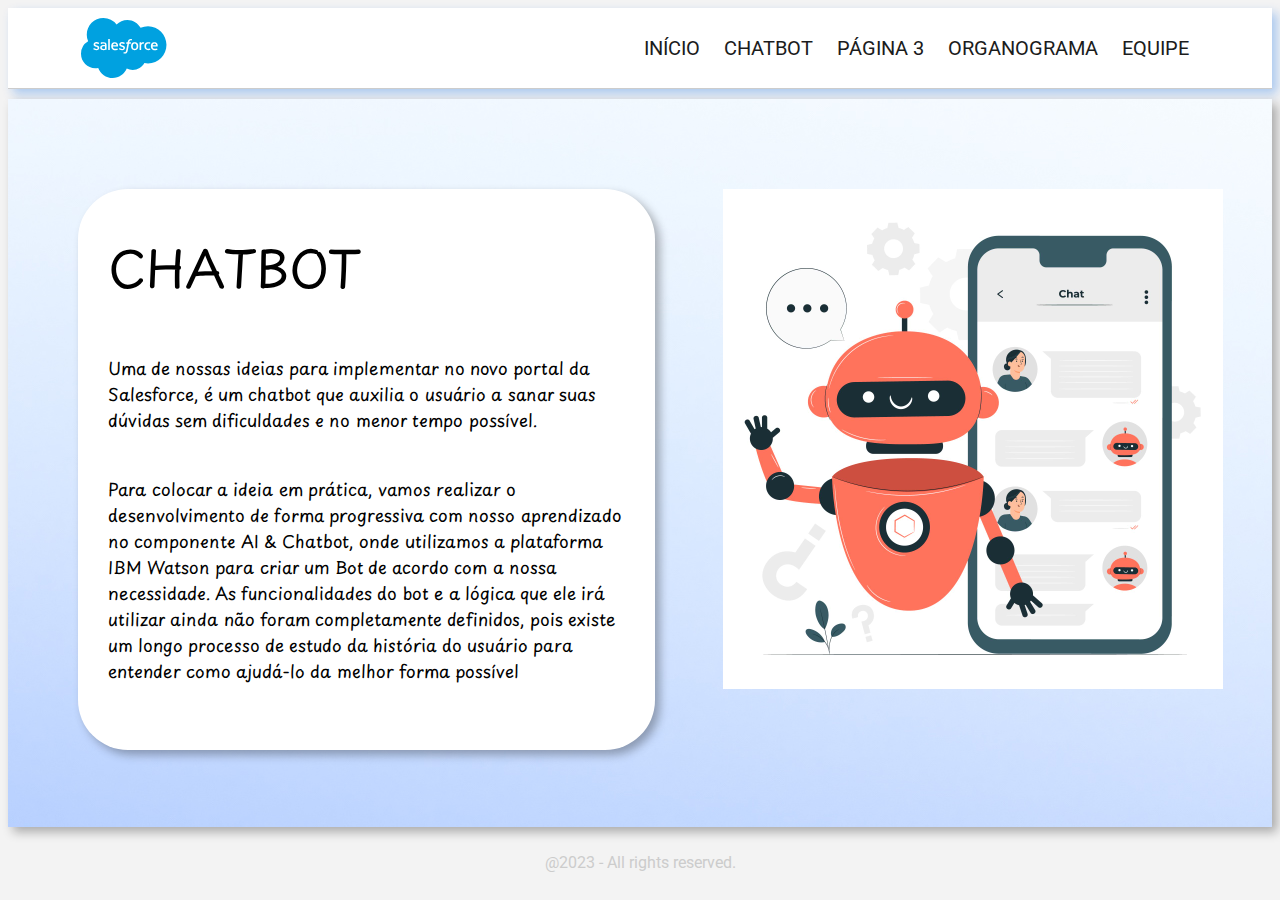
==== web-dev/src/chatbot.html @ fc27464a "pag chatbot webdev" ====
<!DOCTYPE html>
<html>
<head>
    <meta charset="UTF-8">
    <title>Página Inicial</title>
    <link rel="stylesheet" href="./css/style.css">
</head>
<body>
    <header>
        <img class="logo" src="./img/logo-salesforce.svg" alt="logo">
        <nav>
            <a href="./index.html">INÍCIO</a>
            <a href="./chatbot.html">CHATBOT</a>
            <a href="#pagina-funcionalidade-2">PÁGINA 3</a>
            <a href="./organograma.html">ORGANOGRAMA</a>
            <a href="./equipe.html">EQUIPE</a>
        </nav>
    </header>
    <section class="main-section" id="pagina-inicial">
        <div class="main-div-chatbot">
            <div class="line1">
                <div class="text-main">
                    <p class="main-title">CHATBOT</p class="title">
                    <p class="main-p">Uma de nossas ideias para implementar no novo portal da Salesforce, é um chatbot que auxilia o usuário a sanar suas dúvidas sem dificuldades e no menor tempo possível.</p>
                    <p class="main-p"><br>Para colocar a ideia em prática, vamos realizar o desenvolvimento de forma progressiva com nosso aprendizado no componente AI & Chatbot, onde utilizamos a plataforma IBM Watson para criar um Bot de acordo com a nossa necessidade. As funcionalidades do bot e a lógica que ele irá utilizar ainda não foram completamente definidos, pois existe um longo processo de estudo da história do usuário para entender como ajudá-lo da melhor forma possível
                    </p><br></div>
                <div class="div-jumbo">
                    <img class="jumbo" src="./img/chatbot.jpg" alt="">
                </div>
            </div>
        </div>
    </section>
    <footer>
        <p class="footer-p">@2023 - All rights reserved.</p>
    </footer>
</body>
</html>
---- web-dev/src/css/style.css ----
@import url('https://fonts.googleapis.com/css2?family=Playpen+Sans&family=Roboto&display=swap');
@import url('https://fonts.googleapis.com/css2?family=Playpen+Sans&display=swap');

body {
    font-family: 'Roboto', sans-serif;
    background-color: #f3f3f3;
    margin: 1;
    padding: 0;
}

/* ========
    HEADER
   ======== */

header {
    display: flex;
    align-items: center;
    background-color: #fff;
    color: #1b1c1c;
    justify-content: space-between;
    border-bottom: 1px solid #cccccc;
    box-shadow: 5px 5px 10px rgba(0, 104, 231, 0.3);
}

header h1 {
    margin-left: 10px;
}

.logo {
    height: 60px;
    padding: 10px;
    margin-left: 5%;
}

nav {
    background-color: #fff;
    padding: 10px;
    margin-right: 5%;
}
nav a {
    color: #1b1c1c;
    text-decoration: none;
    margin: 0 10px;
    font-size: 20px;
    transition: all;
}

nav a:hover {
    text-decoration: underline;
}

/* ========
    HEADER END
   ======== */

/* ========
    GENERAL
   ======== */

section {
    background-color: #ffffff;
    margin-top: 10px;
    padding: 20px;
    
}

section p {
    font-family: 'Roboto', sans-serif;
    font-size: 17px;
}

h2 {
    color: #000;
}

/* ========
    GENERAL END
   ======== */

/* ========
    PAG-INICIAL
   ======== */

.main-section {
    display: flex;
    box-shadow: 5px 5px 10px rgba(0, 0, 0, 0.3);
    background-image: url(./../img/main-bg2.jpg);
    background-position: center;
}

.main-div {
    display: flex;
    flex-direction: column;
    min-height: 150vh;
    padding: 20px;
}

.line1 {
    display: flex;
    margin-left: 2.5%;
    margin-top: 50px;
}

.line2 {
    display: flex;
    margin-left: 2.5%;
    margin-top: 100px;
}

.text-main {
    background-color: #fff;
    padding: 30px;
    border-radius: 50px;
    box-shadow: 5px 5px 10px rgba(0, 0, 0, 0.3);
}

.div-jumbo {
    min-width: 50%;
    display: flex;
    justify-content: center;
    
}

.jumbo {
    height: 500px;
    margin-left: 60px;
}

.main-title {
    font-family: 'Playpen Sans', cursive;
    font-size: 50px;
    margin-top: 2%;
}

.main-p {
    font-family: 'Playpen Sans', cursive;
    color: #000;
}

/* ========
    PAG-INICIAL END
   ======== */

/* ========
    ORGANOGRAMA 
   ======== */

.organograma-section {
    display: flex;
    box-shadow: 5px 5px 10px rgba(0, 0, 0, 0.3);
}

/* ========
    ORGANOGRAMA END
   ======== */

/* ========
CHATBOT END
======== */

.main-div-chatbot {
    display: flex;
    flex-direction: column;
    min-height: 72vh;
    padding: 20px;
}

/* ========
    CHATBOT END
   ======== */

/* ========
    EQUIPE
   ======== */

.box-equipe {
    font-family: 'Playpen Sans', cursive;
    min-height: 83vh;
    /* background-image: url(./../img/main-bg.jpg);
    background-position: center; */
    box-shadow: 5px 5px 10px rgba(0, 0, 0, 0.3);
}

.equipe {
    display: flex;
    flex-direction: column;
    align-items: center;
    /* border-bottom: 1px solid #cccccc; */
    box-shadow: 5px 5px 10px rgba(0, 104, 231, 0.3);
    /* margin: 10px; */
    min-width: 30%;
    background-image: url(./../img/main-bg2.jpg);
    background-position: center;
}

.equipe-screen {
    display: flex;
    justify-content: space-between;
}


.imagem img {
    width: 100px;
    margin-top: 10px;
    border: 5px solid #fff;
    border-radius: 100%;
}

/* ========
    EQUIPE END
   ======== */

footer {
    margin-top: 10px;
    display: flex;
    justify-content: center;
}

.footer-p {
    color: #cccccc;
}
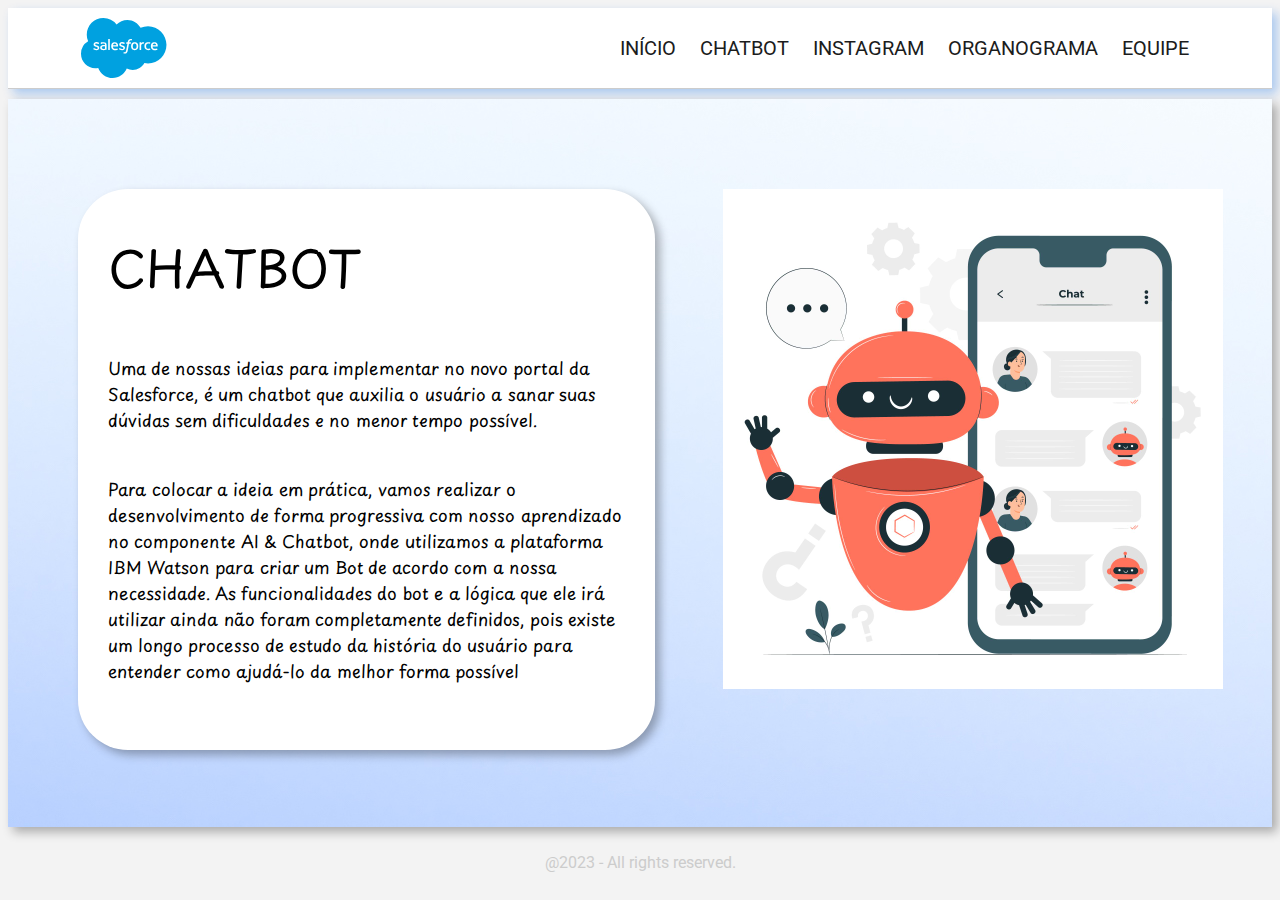
==== commit 90530030: "navbar final" ====
--- a/web-dev/src/chatbot.html
+++ b/web-dev/src/chatbot.html
@@ -11,7 +11,7 @@
         <nav>
             <a href="./index.html">INÍCIO</a>
             <a href="./chatbot.html">CHATBOT</a>
-            <a href="#pagina-funcionalidade-2">PÁGINA 3</a>
+            <a href="./instagram.html">INSTAGRAM</a>
             <a href="./organograma.html">ORGANOGRAMA</a>
             <a href="./equipe.html">EQUIPE</a>
         </nav>
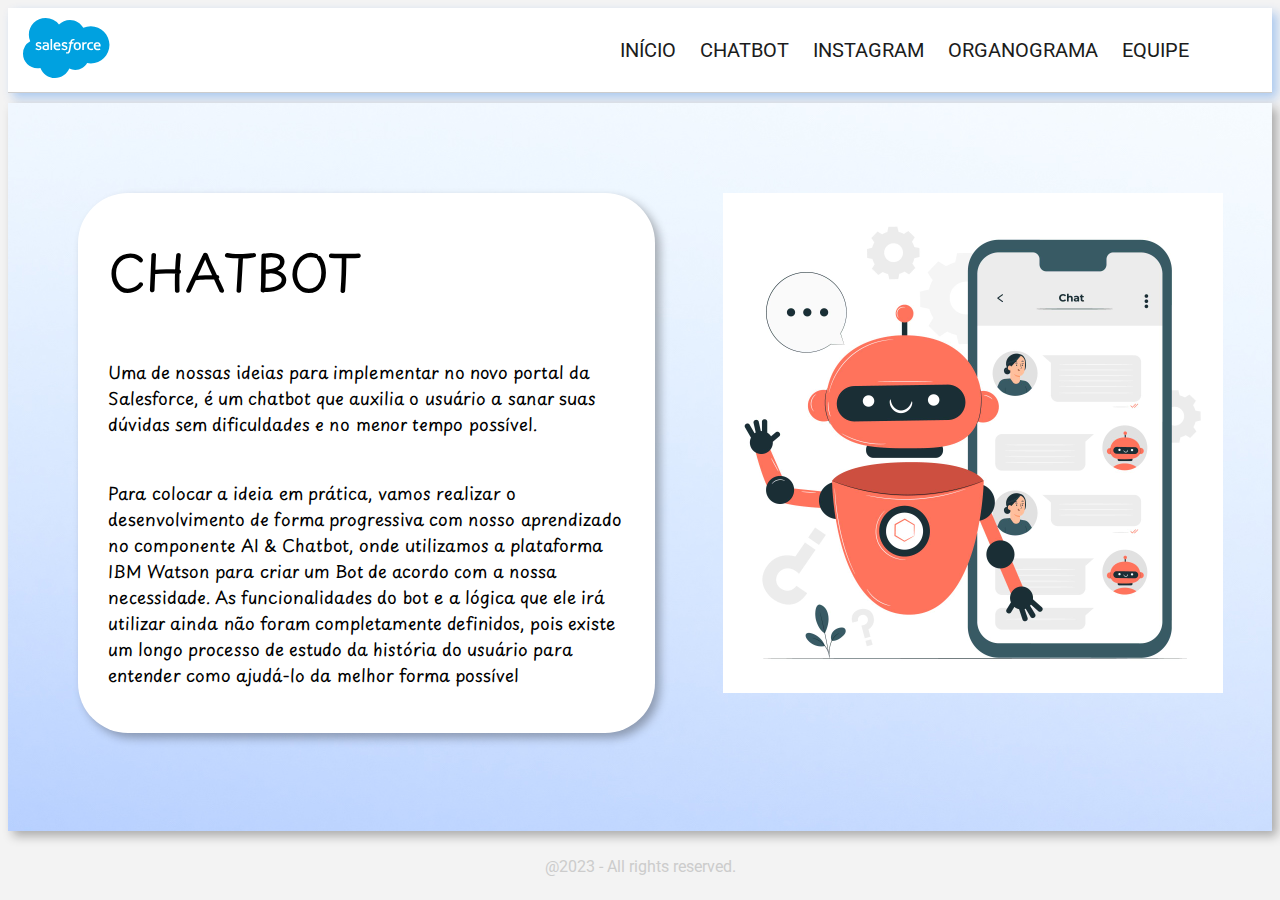
==== commit 2fe6790f: "Add link logo" ====
--- a/web-dev/src/chatbot.html
+++ b/web-dev/src/chatbot.html
@@ -7,7 +7,7 @@
 </head>
 <body>
     <header>
-        <img class="logo" src="./img/logo-salesforce.svg" alt="logo">
+        <a href="./index.html"><img class="logo" src="./img/logo-salesforce.svg" alt="logo"></a>
         <nav>
             <a href="./index.html">INÍCIO</a>
             <a href="./chatbot.html">CHATBOT</a>
--- a/web-dev/src/css/style.css
+++ b/web-dev/src/css/style.css
@@ -31,18 +31,23 @@
     padding: 10px;
     margin-left: 5%;
 }
+.logo:hover {
+    cursor: pointer;
+}
 
 nav {
     background-color: #fff;
     padding: 10px;
     margin-right: 5%;
+    transition: 0.2s;
+    
 }
 nav a {
     color: #1b1c1c;
     text-decoration: none;
     margin: 0 10px;
     font-size: 20px;
-    transition: all;
+    
 }
 
 nav a:hover {
@@ -99,12 +104,14 @@
     display: flex;
     margin-left: 2.5%;
     margin-top: 50px;
+    height: 60vh;
 }
 
 .line2 {
     display: flex;
     margin-left: 2.5%;
     margin-top: 100px;
+    height: 60vh;
 }
 
 .text-main {
@@ -124,6 +131,23 @@
 .jumbo {
     height: 500px;
     margin-left: 60px;
+    transition: 0.2s;
+}
+
+.jumbo:hover {
+    height: 520px;
+}
+
+.insta {
+    height: 500px;
+    border: 5px solid #fff;
+    border-radius: 20px;
+    box-shadow: 5px 5px 10px rgba(0, 0, 0, 0.3);
+    transition: 0.2s;
+}
+
+.insta:hover {
+    height: 520px;
 }
 
 .main-title {
@@ -191,6 +215,15 @@
     min-width: 30%;
     background-image: url(./../img/main-bg2.jpg);
     background-position: center;
+    transition: 0.2s;
+}
+
+.equipe:hover {
+    
+    min-width: 32%;
+
+
+
 }
 
 .equipe-screen {
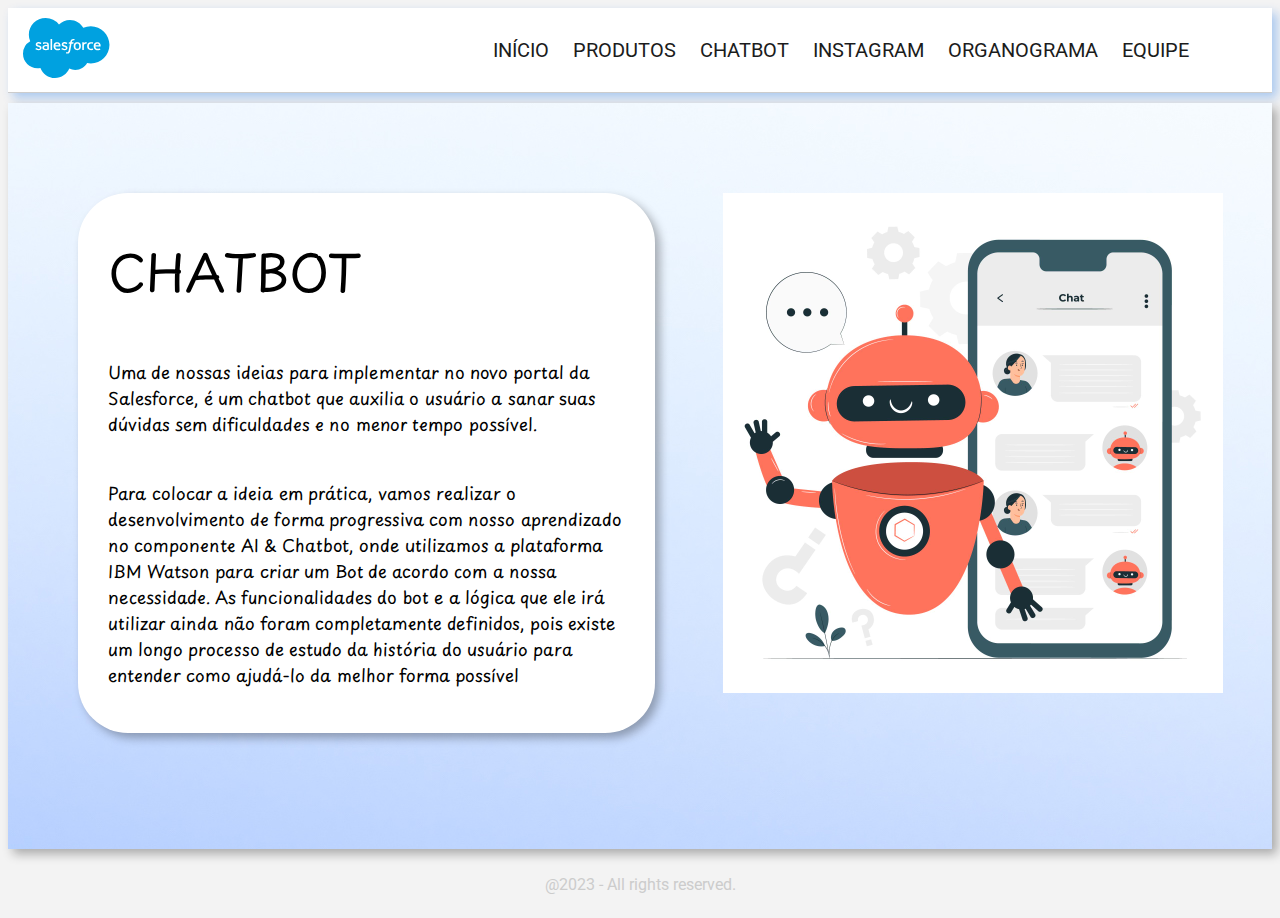
==== commit 7b7f0cad: "final webdev" ====
--- a/web-dev/src/chatbot.html
+++ b/web-dev/src/chatbot.html
@@ -2,14 +2,16 @@
 <html>
 <head>
     <meta charset="UTF-8">
-    <title>Página Inicial</title>
+    <title>Chatbot</title>
     <link rel="stylesheet" href="./css/style.css">
+    <link rel="shortcut icon" type="imagex/png" href="./img/logo-salesforce.svg">
 </head>
 <body>
     <header>
         <a href="./index.html"><img class="logo" src="./img/logo-salesforce.svg" alt="logo"></a>
         <nav>
             <a href="./index.html">INÍCIO</a>
+            <a href="./produtos.html">PRODUTOS</a>
             <a href="./chatbot.html">CHATBOT</a>
             <a href="./instagram.html">INSTAGRAM</a>
             <a href="./organograma.html">ORGANOGRAMA</a>
--- a/web-dev/src/css/style.css
+++ b/web-dev/src/css/style.css
@@ -110,7 +110,7 @@
 .line2 {
     display: flex;
     margin-left: 2.5%;
-    margin-top: 100px;
+    margin-top: 200px;
     height: 60vh;
 }
 
@@ -174,6 +174,23 @@
     box-shadow: 5px 5px 10px rgba(0, 0, 0, 0.3);
 }
 
+.organograma-div {
+    display: flex;
+    min-width: 100%;
+    flex-direction: column;
+    align-items: center;
+    
+}
+
+.organograma {
+    width: 1000px;
+}
+
+.organograma-box {
+    width: 100%;
+    justify-items: left;
+}
+
 /* ========
     ORGANOGRAMA END
    ======== */
@@ -185,7 +202,7 @@
 .main-div-chatbot {
     display: flex;
     flex-direction: column;
-    min-height: 72vh;
+    min-height: 74vh;
     padding: 20px;
 }
 
